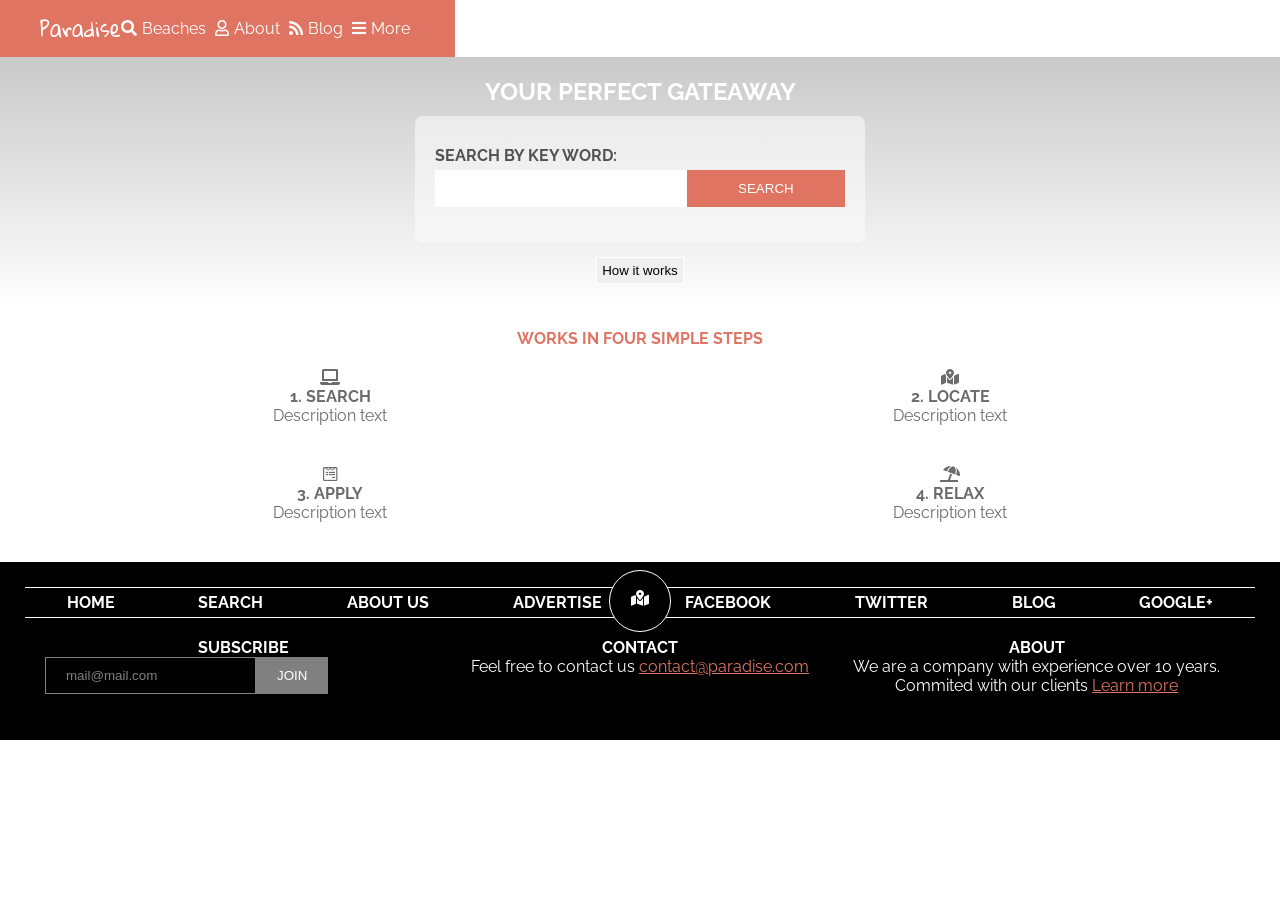
==== index.html @ c86cc0b5 "index file - footer added nav footer added and styled" ====
<!DOCTYPE html>
<html lang="en">
<head>
  <meta charset="UTF-8">
  <meta name="viewport" content="width=device-width, initial-scale=1.0">
  <meta http-equiv="X-UA-Compatible" content="ie=edge">
  <link reL="stylesheet" type="text/css" href="CSS/styles.css">
  <title>Document</title>
  <link rel="stylesheet" href="https://use.fontawesome.com/releases/v5.12.1/css/all.css"
    integrity="sha384-v8BU367qNbs/aIZIxuivaU55N5GPF89WBerHoGA4QTcbUjYiLQtKdrfXnqAcXyTv" crossorigin="anonymous">
  <link href="https://fonts.googleapis.com/css?family=Gloria+Hallelujah|Raleway:300,400,500,600,700&display=swap"
    rel="stylesheet">
</head>
<body>
  <header>
    <nav>
      <div class="logo">Paradise</div>
      <div>
        <ul>
          <i class="fas fa-search"></i><li>Beaches</li>
          <i class="far fa-user"></i><li>About</li>
          <i class="fas fa-rss"></i><li>Blog</li>
          <i class="fas fa-bars"></i><li>More</li>
        </ul>
      </div>
    </nav>
  </header>
  <main>
    <section class="top-main">
      <div>
        <h2>YOUR PERFECT GATEAWAY</h2>
      </div>
      <div class="search-box">
        <h4>SEARCH BY KEY WORD:</h4>
        <div>
          <input type="text">
          <button>SEARCH</button>
        </div>
      </div>
      <button class="gen-button">How it works</button>
    </section>

    <section class="middle-main">
      <div>
        <h4>WORKS IN FOUR SIMPLE STEPS</h4>
      </div>
      <div  class="steps-template">
        <div>
          <i class="fas fa-laptop"></i>
          <h4>1. SEARCH</h4>
          <p>
            Description text
          </p>
        </div>
        <div>
          <i class="fas fa-map-marked-alt"></i>
          <h4>2. LOCATE</h4>
          <p>
            Description text
          </p>
        </div>
        <div>
          <i class="fab fa-wpforms"></i>
          <h4>3. APPLY</h4>
          <p>
            Description text
          </p>
        </div>
        <div>
          <i class="fas fa-umbrella-beach"></i>
          <h4>4. RELAX</h4>
          <p>
            Description text
          </p>
        </div>
      </div>
    </section>
  </main>
  <footer>
    <section class="detail-footer">
      <nav>
        <ul>
          <li>HOME</li>
          <li>SEARCH</li>
          <li>ABOUT US</li>
          <li>ADVERTISE</li>
          <li class="cirlce-icon"><i class="fas fa-map-marked-alt"></i></li>
          <li>FACEBOOK</li>
          <li>TWITTER</li>
          <li>BLOG</li>
          <li>GOOGLE+</li>
        </ul>
      </nav>
      <div class="contact">
        <section>
          <h4>SUBSCRIBE</h4>
          <div>
            <input type="email" value="mail@mail.com">
            <button>JOIN</button>
          </div>
        </section>
        <section>
          <h4>CONTACT</h4>
          <p>Feel free to contact us
            <a href="#">contact@paradise.com</a>
          </p>
        </section>
        <section>
          <h4>ABOUT</h4>
          <p>We are a company with experience over 10 years. Commited with our clients <a href="#">Learn more</a></p>
        </section>
      </div>
    </section>
    <section class="social-footer">

    </section>    
  </footer>
</body>
</html>
---- CSS/styles.css ----
* {
  margin: 0;
  padding: 0;
}

body {
  font-family: 'Raleway', sans-serif;
  color: white;
}

/* Header */

header {
  padding: 8px 40px;
  background-color: #df7463;
  color: white;
  width: fit-content;
}

nav {
  display: flex;
  justify-content: space-between;
  align-items: center;
}

.logo {
  font-family: 'Gloria Hallelujah', cursive;
  color: white;
  font-size: 20px;
}

nav li {
  display: inline;
  padding: 0 5px;
}

nav ul {
  list-style: none;
}

/* Main */

.top-main {
  height: auto;
  width: auto;
  padding: 20px;
  display: flex;
  flex-direction: column;
  align-items: center;
  color: white;
  background-image: linear-gradient(rgba(0, 0, 0, 0.212), rgba(0, 0, 0, 0)), url("https://todoislas.com/wp-content/uploads/2018/08/playa-de-jimbaran.jpg");
  background-position: center;
  background-repeat: no-repeat;
  background-size: cover;
}

.top-main h2 {
  display: flex;
  align-self: flex-start;
}

.search-box {
  display: flex;
  flex-direction: column;
  width: 410px;
  padding: 30px 20px;
  background-color: rgba(255, 255, 255, 0.527);
  margin: 10px 0;
  border-radius: 8px;
}

.search-box div {
  display: flex;
}

.search-box button {
  border: 1px #df7463 solid;
  background-color: #df7463;
  color: white;
  padding: 10px 20px;
  margin: 5px 0;
  flex-grow: 2;
}

.search-box input {
  border: 1px white solid;
  background-color: white;
  color: gray;
  padding: 10px;
  margin: 5px 0;
  flex-grow: 2;
}

.search-box h4 {
  color: rgb(82, 82, 82);
}

.gen-button {
  border: 1px white solid;
  padding: 5px;
  margin: 5px 0;
}

.middle-main {
  display: grid;
  grid-template-rows: auto auto;
  text-align: center;
  padding: 20px;
  color: #df7463;
}

.steps-template > * {
  padding: 20px;
  color: rgb(107, 107, 107);
}

.steps-template {
  display: grid;
  grid-template-columns: auto auto;
}

/* Footer */

footer {
  display: flex;
  flex-direction: column;
}

footer nav {
  font-weight: bold;
}

.detail-footer {
  background-color: black;
  display: flex;
  flex-direction: column;
  padding: 25px;
}

footer nav ul {
  display: flex;
  justify-content: space-around;
  width: 100%;
  padding: 5px 0;
  border-top: 1px white solid;
  border-bottom: 1px white solid;
  position: relative;
}

.cirlce-icon {
  position: absolute;
  border-radius: 500px;
  border: 1px solid white;
  background-color: black;
  top: -18px;
  width: 50px;
  height: 60px;
  text-align: center;
}

.cirlce-icon i {
  top: 18px;
  position: relative;
}

.contact {
  display: flex;
  padding: 20px;
}

.contact section {
  text-align: center;
  align-items: center;
  flex-grow: 1;
  width: 33%;
}

.contact section:first-child div {
  display: flex;
}

.contact section:first-child input {
  border: 1px solid gray;
  color: gray;
  padding: 10px 20px;
  background-color: black;
}

.contact section:first-child button {
  border: 1px solid gray;
  background-color: gray;
  color: white;
  padding: 5px 20px;
}

.contact a,
.contact a:hover {
  color: #df7463;
}

.social-footer {
  background-color: gray;
  color: rgb(206, 206, 206);
}

@media only screen and (max-width: 768px) {
  header nav li {
    display: none;
  }

  nav i {
    padding: 5px 20px 5px 20px;
  }

  nav {
    display: flex;
    flex-direction: column;
  }

  .search-box div {
    display: flex;
    flex-direction: column;
  }

  .steps-template {
    display: grid;
    grid-template-columns: auto;
  }

  /* Footer */

  .contact {
    display: flex;
    flex-direction: column;
    align-items: center;
  }

  .contact section {
    text-align: center;
    align-items: center;
    flex-grow: 1;
  }

  .contact > * {
    width: 100%;
    display: flex;
    flex-direction: column;
    padding: 10px;
  }
}

@media only screen and (min-width: 769px) and (max-width: 1024px) {
  header nav li {
    display: none;
  }

  nav i {
    padding: 0 10px;
  }

  .contact > * {
    width: 100%;
    display: flex;
    flex-direction: column;
  }

  .contact section {
    text-align: center;
    align-items: center;
    padding: 10px;
    flex-grow: 1;
  }
}
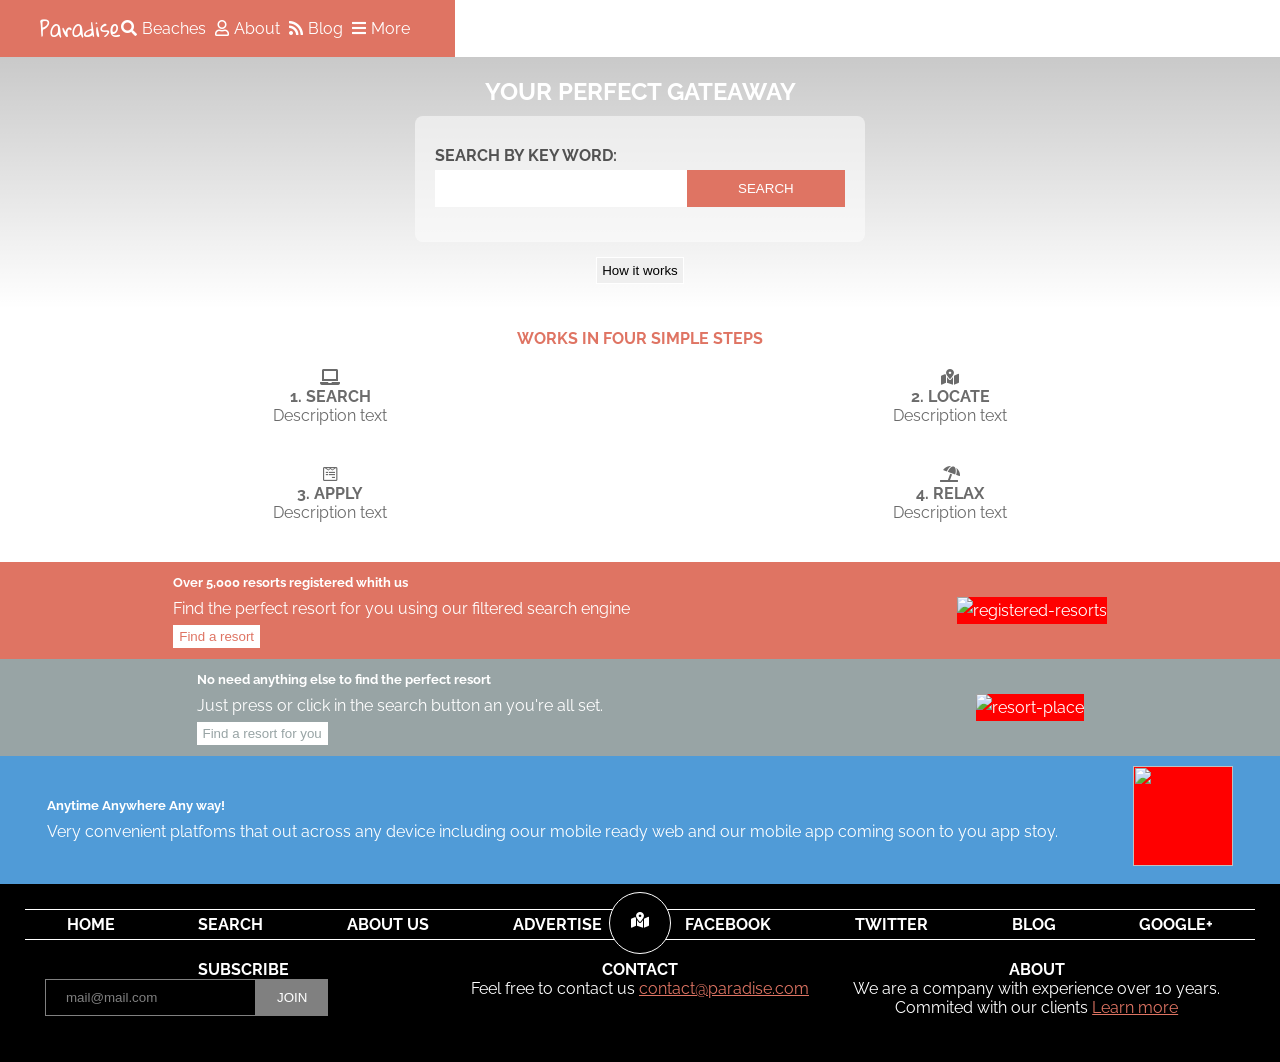
==== commit 5297a59f: "bottom main added and styled" ====
--- a/index.html
+++ b/index.html
@@ -75,6 +75,43 @@
         </div>
       </div>
     </section>
+
+    <section class="bottom-main">
+      <div class="first">
+        <div>
+          <h5>Over 5,000 resorts registered whith us</h5>
+          <p>Find the perfect resort for you using our filtered search engine</p>
+          <button>Find a resort</button>
+        </div>
+        <div>
+          <img src="https://farmaciaslemarpr.com/wp-content/themes/farmaciaslemar/img/ubicacion.png"
+            alt="registered-resorts">
+        </div>
+      </div>
+      <div class="second">
+        <div>
+          <h5>No need anything else to find the perfect resort</h5>
+          <p>Just press or click in the search button an you're all set.</p>
+          <button>Find a resort for you</button>
+        </div>
+        <div>
+          <img
+            src="https://image.flaticon.com/icons/png/512/2047/2047808.png"
+            alt="resort-place">
+        </div>
+      </div>
+      <div class="third">
+        <div>
+          <h5>Anytime Anywhere Any way!</h5>
+          <p>Very convenient platfoms that out across any device 
+            including oour mobile ready web and our mobile app 
+            coming soon to you app stoy.</p>
+        </div>
+        <div>
+          <img src="" alt="">
+        </div>
+      </div>
+    </section>
   </main>
   <footer>
     <section class="detail-footer">
--- a/CSS/styles.css
+++ b/CSS/styles.css
@@ -117,6 +117,57 @@
 .steps-template {
   display: grid;
   grid-template-columns: auto auto;
+}
+
+.bottom-main button {
+  border: 1px solid white;
+  background-color: white;
+  padding: 3px 5px;
+}
+
+.first {
+  display: flex;
+  justify-content: space-around;
+  align-items: center;
+  background-color: #df7463;
+  padding: 10px;
+  line-height: 1.7;
+}
+
+.first button {
+  color: #df7463;
+}
+
+.second {
+  display: flex;
+  justify-content: space-around;
+  align-items: center;
+  background-color: #98a4a5;
+  padding: 10px;
+  line-height: 1.7;
+}
+
+.second button {
+  color: #98a4a5;
+}
+
+.third {
+  display: flex;
+  justify-content: space-around;
+  align-items: center;
+  background-color: #509bd7;
+  padding: 10px;
+  line-height: 1.7;
+}
+
+.third button {
+  color: #509bd7;
+}
+
+.bottom-main img {
+  width: 100px;
+  height: 100px;
+  background-color: red;
 }
 
 /* Footer */
@@ -217,6 +268,10 @@
     flex-direction: column;
   }
 
+  .cirlce-icon {
+    display: none;
+  }
+
   .search-box div {
     display: flex;
     flex-direction: column;
@@ -270,4 +325,8 @@
     padding: 10px;
     flex-grow: 1;
   }
-}
+
+  .cirlce-icon {
+    display: none;
+  }
+}
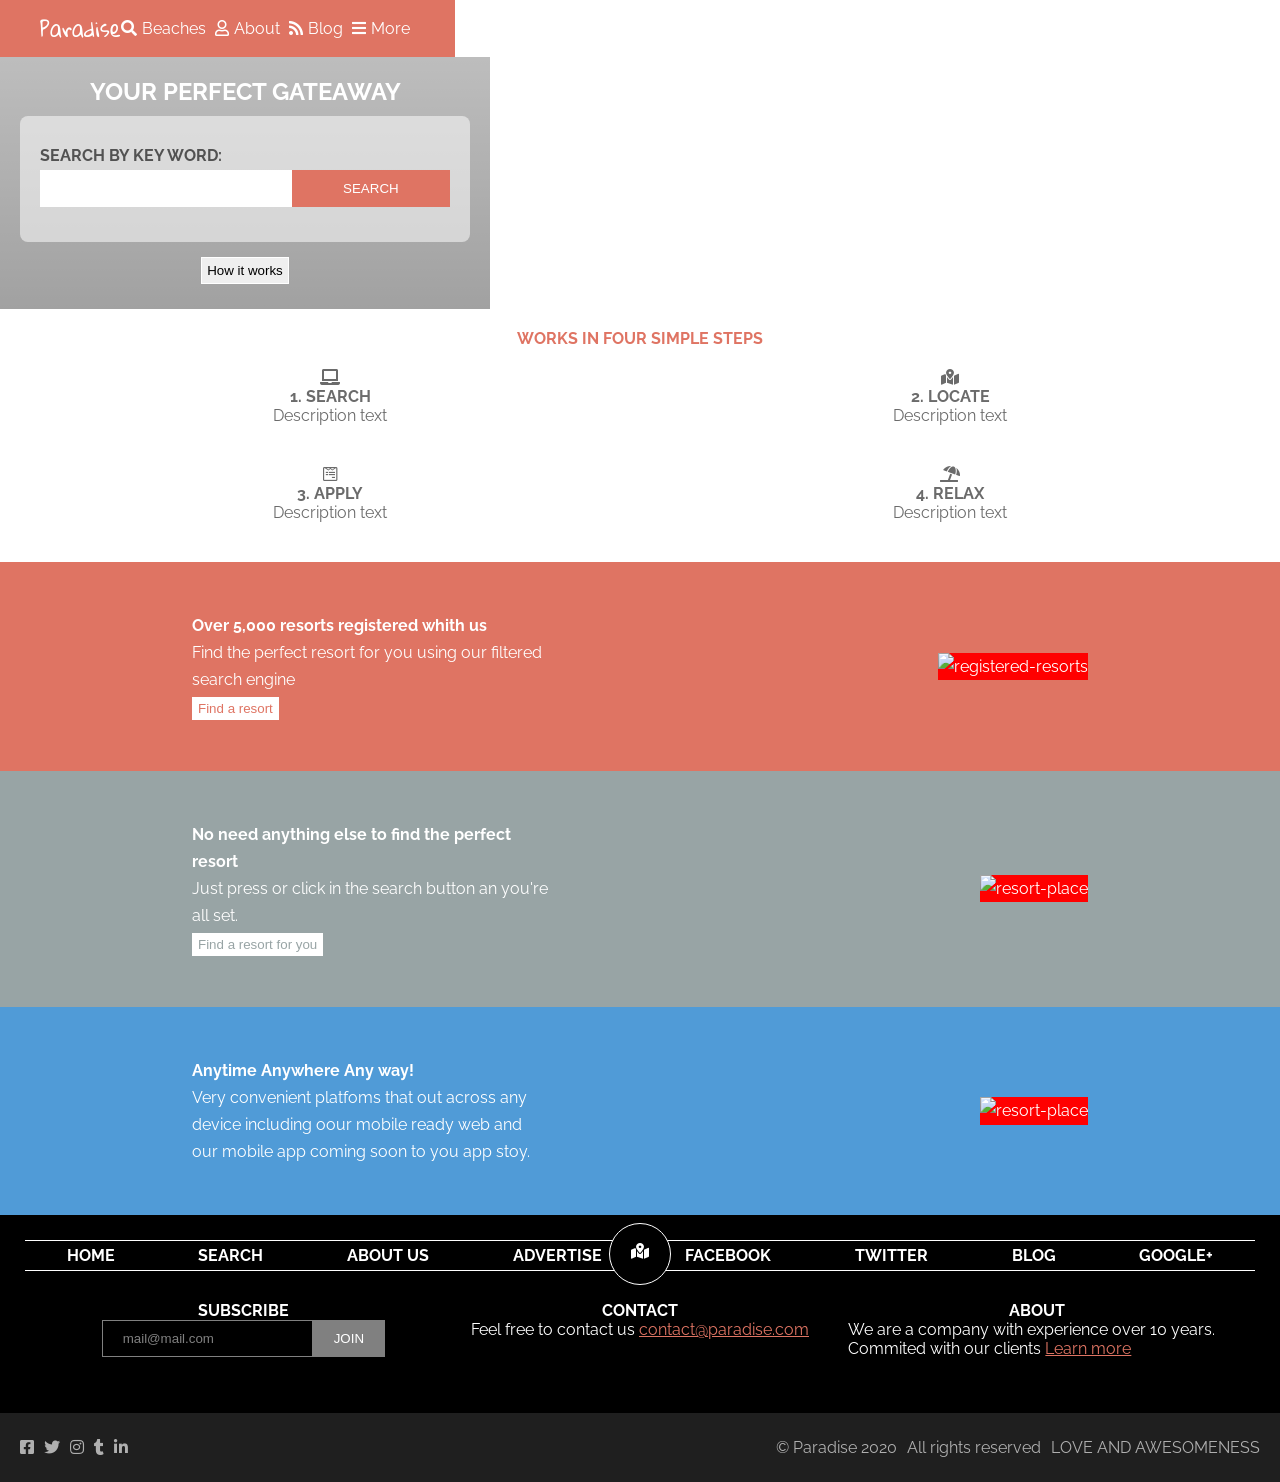
==== commit 308f3979: "footer added and styled" ====
--- a/index.html
+++ b/index.html
@@ -25,21 +25,21 @@
       </div>
     </nav>
   </header>
+
   <main>
     <section class="top-main">
       <div>
         <h2>YOUR PERFECT GATEAWAY</h2>
+        <div class="search-box">
+          <h4>SEARCH BY KEY WORD:</h4>
+          <div>
+            <input type="text">
+            <button>SEARCH</button>
+          </div>
+        </div>
+        <button class="gen-button">How it works</button>
       </div>
-      <div class="search-box">
-        <h4>SEARCH BY KEY WORD:</h4>
-        <div>
-          <input type="text">
-          <button>SEARCH</button>
-        </div>
-      </div>
-      <button class="gen-button">How it works</button>
     </section>
-
     <section class="middle-main">
       <div>
         <h4>WORKS IN FOUR SIMPLE STEPS</h4>
@@ -75,22 +75,21 @@
         </div>
       </div>
     </section>
-
     <section class="bottom-main">
-      <div class="first">
+      <div class="feature-container first">
         <div>
-          <h5>Over 5,000 resorts registered whith us</h5>
+          <h4>Over 5,000 resorts registered whith us</h4>
           <p>Find the perfect resort for you using our filtered search engine</p>
           <button>Find a resort</button>
         </div>
         <div>
-          <img src="https://farmaciaslemarpr.com/wp-content/themes/farmaciaslemar/img/ubicacion.png"
+          <img src="https://image.flaticon.com/icons/png/512/2047/2047808.png"
             alt="registered-resorts">
         </div>
       </div>
-      <div class="second">
+      <div class="feature-container second">
         <div>
-          <h5>No need anything else to find the perfect resort</h5>
+          <h4>No need anything else to find the perfect resort</h4>
           <p>Just press or click in the search button an you're all set.</p>
           <button>Find a resort for you</button>
         </div>
@@ -100,19 +99,20 @@
             alt="resort-place">
         </div>
       </div>
-      <div class="third">
+      <div class="feature-container third">
         <div>
-          <h5>Anytime Anywhere Any way!</h5>
+          <h4>Anytime Anywhere Any way!</h4>
           <p>Very convenient platfoms that out across any device 
             including oour mobile ready web and our mobile app 
             coming soon to you app stoy.</p>
         </div>
         <div>
-          <img src="" alt="">
+          <img src="https://image.flaticon.com/icons/png/512/2047/2047808.png" alt="resort-place">
         </div>
       </div>
     </section>
   </main>
+
   <footer>
     <section class="detail-footer">
       <nav>
@@ -121,7 +121,7 @@
           <li>SEARCH</li>
           <li>ABOUT US</li>
           <li>ADVERTISE</li>
-          <li class="cirlce-icon"><i class="fas fa-map-marked-alt"></i></li>
+          <li class="circle-icon"><i class="fas fa-map-marked-alt"></i></li>
           <li>FACEBOOK</li>
           <li>TWITTER</li>
           <li>BLOG</li>
@@ -149,7 +149,22 @@
       </div>
     </section>
     <section class="social-footer">
-
+      <div>
+        <ul>
+          <li><i class="fab fa-facebook-square"></i>
+          <li><i class="fab fa-twitter"></i></li>
+          <li><i class="fab fa-instagram"></i></li>
+          <li><i class="fab fa-tumblr"></i></li>
+          <li><i class="fab fa-linkedin-in"></i></li></li>
+        </ul>
+      </div>
+      <div>
+        <ul>
+          <li>© Paradise 2020</li>
+          <li>All rights reserved</li>
+          <li>LOVE AND AWESOMENESS</li>
+        </ul>
+      </div>
     </section>    
   </footer>
 </body>
--- a/CSS/styles.css
+++ b/CSS/styles.css
@@ -43,20 +43,29 @@
 .top-main {
   height: auto;
   width: auto;
-  padding: 20px;
-  display: flex;
-  flex-direction: column;
-  align-items: center;
-  color: white;
-  background-image: linear-gradient(rgba(0, 0, 0, 0.212), rgba(0, 0, 0, 0)), url("https://todoislas.com/wp-content/uploads/2018/08/playa-de-jimbaran.jpg");
+  background-image: url("https://todoislas.com/wp-content/uploads/2018/08/playa-de-jimbaran.jpg");
   background-position: center;
   background-repeat: no-repeat;
   background-size: cover;
 }
 
-.top-main h2 {
-  display: flex;
-  align-self: flex-start;
+.top-main div:first-child h2 {
+  display: flex;
+}
+
+.search-box div {
+  display: flex;
+}
+
+.top-main div:first-child {
+  width: fit-content;
+  height: 100%;
+  padding: 20px;
+  display: flex;
+  flex-direction: column;
+  align-items: center;
+  color: white;
+  background-image: linear-gradient(rgba(0, 0, 0, 0.26), rgba(0, 0, 0, 0.37));
 }
 
 .search-box {
@@ -67,10 +76,6 @@
   background-color: rgba(255, 255, 255, 0.527);
   margin: 10px 0;
   border-radius: 8px;
-}
-
-.search-box div {
-  display: flex;
 }
 
 .search-box button {
@@ -125,13 +130,21 @@
   padding: 3px 5px;
 }
 
+.feature-container {
+  display: flex;
+  justify-content: space-between;
+  align-items: center;
+  padding: 0 15%;
+  line-height: 1.7;
+}
+
+.feature-container div:first-child {
+  width: 40%;
+  margin: 50px 0;
+}
+
 .first {
-  display: flex;
-  justify-content: space-around;
-  align-items: center;
   background-color: #df7463;
-  padding: 10px;
-  line-height: 1.7;
 }
 
 .first button {
@@ -139,12 +152,7 @@
 }
 
 .second {
-  display: flex;
-  justify-content: space-around;
-  align-items: center;
   background-color: #98a4a5;
-  padding: 10px;
-  line-height: 1.7;
 }
 
 .second button {
@@ -152,12 +160,7 @@
 }
 
 .third {
-  display: flex;
-  justify-content: space-around;
-  align-items: center;
   background-color: #509bd7;
-  padding: 10px;
-  line-height: 1.7;
 }
 
 .third button {
@@ -165,7 +168,6 @@
 }
 
 .bottom-main img {
-  width: 100px;
   height: 100px;
   background-color: red;
 }
@@ -198,7 +200,7 @@
   position: relative;
 }
 
-.cirlce-icon {
+.circle-icon {
   position: absolute;
   border-radius: 500px;
   border: 1px solid white;
@@ -209,7 +211,7 @@
   text-align: center;
 }
 
-.cirlce-icon i {
+.circle-icon i {
   top: 18px;
   position: relative;
 }
@@ -220,10 +222,12 @@
 }
 
 .contact section {
-  text-align: center;
   align-items: center;
   flex-grow: 1;
+  padding: 10px;
   width: 33%;
+  display: flex;
+  flex-direction: column;
 }
 
 .contact section:first-child div {
@@ -250,8 +254,20 @@
 }
 
 .social-footer {
-  background-color: gray;
-  color: rgb(206, 206, 206);
+  background-color: #1f1f1f;
+  color: rgba(206, 206, 206, 0.829);
+  display: flex;
+  padding: 15px;
+  justify-content: space-between;
+}
+
+.social-footer ul {
+  display: flex;
+  list-style: none;
+}
+
+.social-footer li {
+  padding: 10px 5px;
 }
 
 @media only screen and (max-width: 768px) {
@@ -268,7 +284,7 @@
     flex-direction: column;
   }
 
-  .cirlce-icon {
+  .circle-icon {
     display: none;
   }
 
@@ -280,6 +296,11 @@
   .steps-template {
     display: grid;
     grid-template-columns: auto;
+  }
+
+  .feature-container div:first-child {
+    width: 60%;
+    margin: 30px 0;
   }
 
   /* Footer */
@@ -294,6 +315,7 @@
     text-align: center;
     align-items: center;
     flex-grow: 1;
+    width: 100%;
   }
 
   .contact > * {
@@ -301,6 +323,11 @@
     display: flex;
     flex-direction: column;
     padding: 10px;
+  }
+
+  .social-footer {
+    display: flex;
+    flex-direction: column;
   }
 }
 
@@ -326,7 +353,20 @@
     flex-grow: 1;
   }
 
-  .cirlce-icon {
+  .circle-icon {
     display: none;
   }
-}
+
+  .feature-container div:first-child {
+    width: 60%;
+    margin: 30px 0;
+  }
+
+  .contact section:first-child input {
+    width: 60%;
+  }
+
+  .contact section:first-child button {
+    width: 40%;
+  }
+}
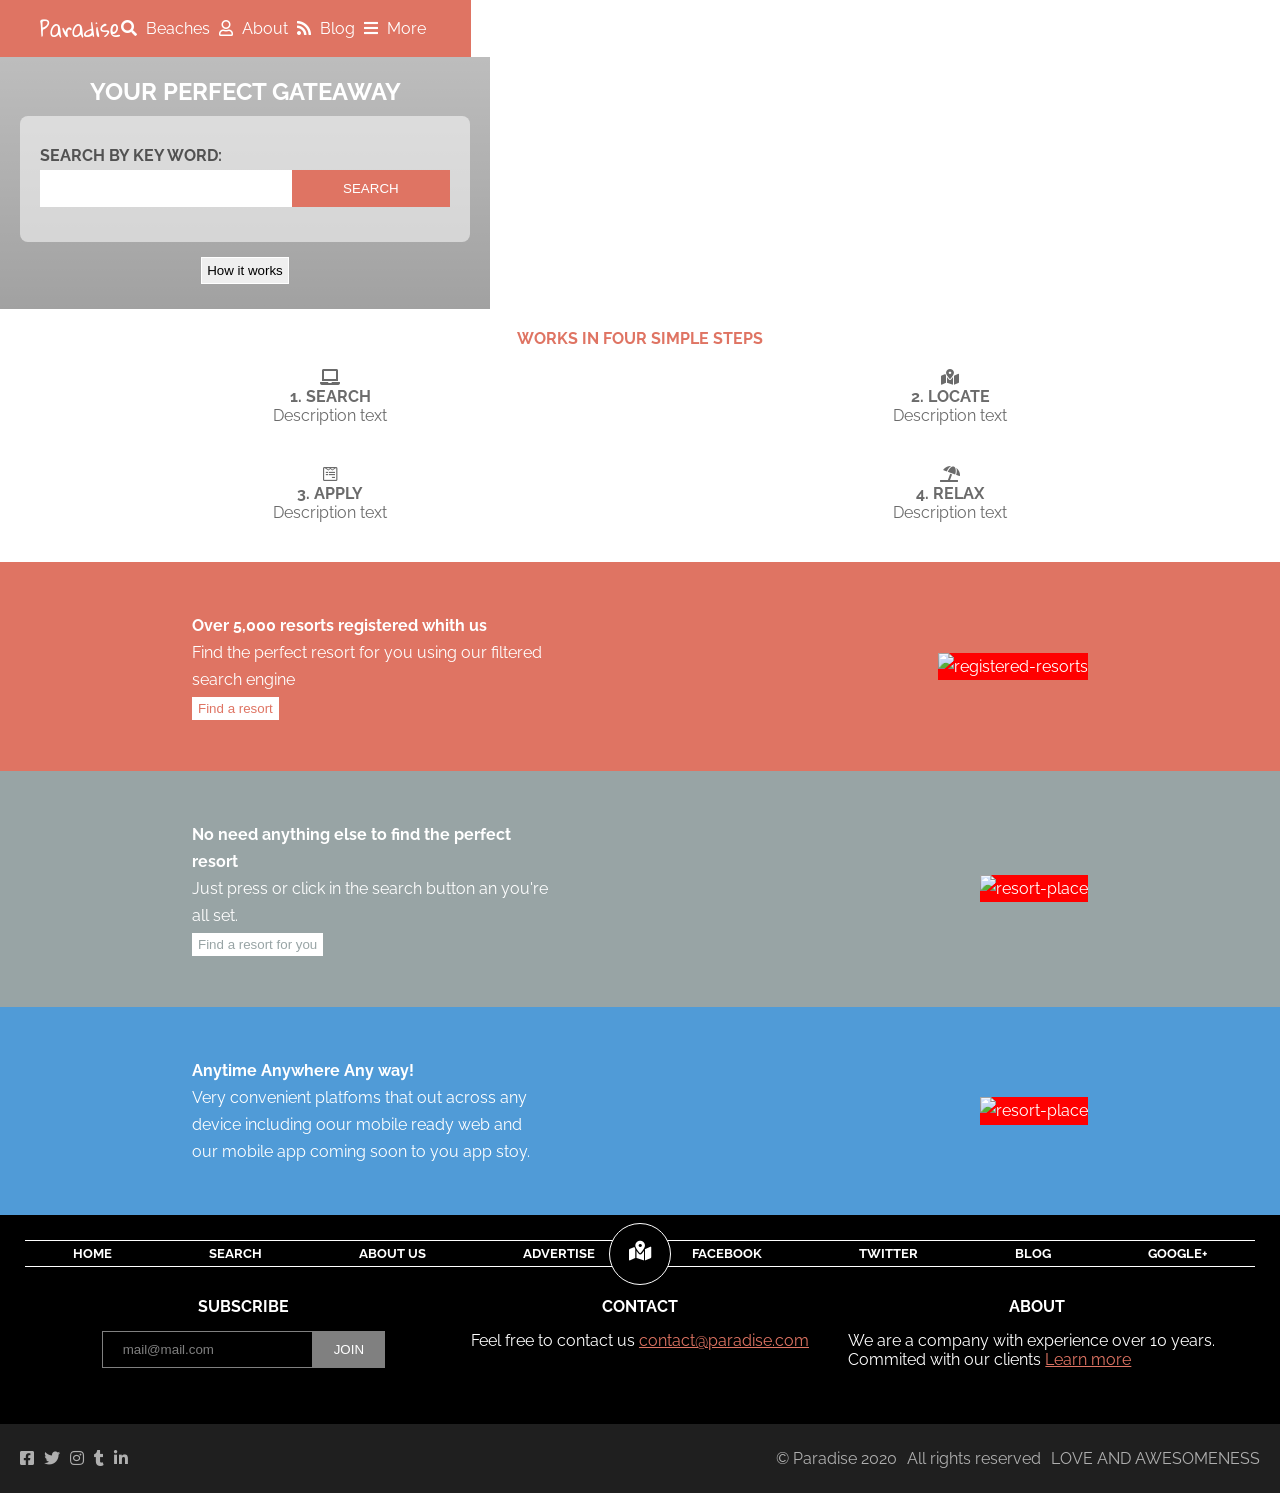
==== commit b8e25e52: "detail page - top section and description section added" ====
--- a/index.html
+++ b/index.html
@@ -5,7 +5,7 @@
   <meta name="viewport" content="width=device-width, initial-scale=1.0">
   <meta http-equiv="X-UA-Compatible" content="ie=edge">
   <link reL="stylesheet" type="text/css" href="CSS/styles.css">
-  <title>Document</title>
+  <title>Home</title>
   <link rel="stylesheet" href="https://use.fontawesome.com/releases/v5.12.1/css/all.css"
     integrity="sha384-v8BU367qNbs/aIZIxuivaU55N5GPF89WBerHoGA4QTcbUjYiLQtKdrfXnqAcXyTv" crossorigin="anonymous">
   <link href="https://fonts.googleapis.com/css?family=Gloria+Hallelujah|Raleway:300,400,500,600,700&display=swap"
@@ -17,10 +17,14 @@
       <div class="logo">Paradise</div>
       <div>
         <ul>
-          <i class="fas fa-search"></i><li>Beaches</li>
-          <i class="far fa-user"></i><li>About</li>
-          <i class="fas fa-rss"></i><li>Blog</li>
-          <i class="fas fa-bars"></i><li>More</li>
+          <i class="fas fa-search"></i>
+          <li><a href="search.html">Beaches</a></li>
+          <i class="far fa-user"></i>
+          <li><a href="#">About</a></li>
+          <i class="fas fa-rss"></i>
+          <li><a href="#">Blog</a></li>
+          <i class="fas fa-bars"></i>
+          <li><a href="#">More</a></li>
         </ul>
       </div>
     </nav>
@@ -117,15 +121,15 @@
     <section class="detail-footer">
       <nav>
         <ul>
-          <li>HOME</li>
-          <li>SEARCH</li>
-          <li>ABOUT US</li>
-          <li>ADVERTISE</li>
+          <li><a href="index.html">HOME</a></li>
+          <li><a href="search.html">SEARCH</a></li>
+          <li><a href="#">ABOUT US</a</li>
+            <li><a href="#">ADVERTISE</a></li>
           <li class="circle-icon"><i class="fas fa-map-marked-alt"></i></li>
-          <li>FACEBOOK</li>
-          <li>TWITTER</li>
-          <li>BLOG</li>
-          <li>GOOGLE+</li>
+          <li><a href="#">FACEBOOK</a></li>
+          <li><a href="#">TWITTER</a></li>
+          <li><a href="#">BLOG</a></li>
+          <li><a href="#">GOOGLE+</a></li>
         </ul>
       </nav>
       <div class="contact">
--- a/CSS/styles.css
+++ b/CSS/styles.css
@@ -36,6 +36,12 @@
 
 nav ul {
   list-style: none;
+}
+
+header nav a,
+footer nav a {
+  color: white;
+  text-decoration: none;
 }
 
 /* Main */
@@ -188,6 +194,17 @@
   display: flex;
   flex-direction: column;
   padding: 25px;
+}
+
+.detail-footer li:nth-child(1),
+.detail-footer li:nth-child(2),
+.detail-footer li:nth-child(3),
+.detail-footer li:nth-child(4),
+.detail-footer li:nth-child(6),
+.detail-footer li:nth-child(7),
+.detail-footer li:nth-child(8),
+.detail-footer li:nth-child(9) {
+  font-size: 13px;
 }
 
 footer nav ul {
@@ -209,16 +226,21 @@
   width: 50px;
   height: 60px;
   text-align: center;
+  font-size: 20px;
 }
 
 .circle-icon i {
-  top: 18px;
+  top: 15px;
   position: relative;
 }
 
 .contact {
   display: flex;
   padding: 20px;
+}
+
+.contact h4 {
+  padding-bottom: 15px;
 }
 
 .contact section {
@@ -270,6 +292,134 @@
   padding: 10px 5px;
 }
 
+/* Search */
+
+.search-section {
+  color: #1f1f1f;
+  display: flex;
+  flex-direction: column;
+  padding: 30px 20px;
+  background-color: #d2dddfd0;
+}
+
+.search-section h3 {
+  color: #98a4a5;
+  text-align: center;
+  margin-bottom: 15px;
+}
+
+.search-inputs {
+  display: flex;
+  font-size: 12px;
+  justify-content: center;
+}
+
+.search-inputs input {
+  width: 85%;
+}
+
+.search-inputs div {
+  width: 12%;
+  padding: 5px 10px;
+}
+
+.search-inputs h4 {
+  padding-bottom: 5px;
+}
+
+.results {
+  color: rgb(82, 82, 82);
+  display: flex;
+  flex-direction: column;
+  align-items: center;
+  padding: 15px 10px;
+}
+
+.results-found {
+  padding: 10px;
+  display: flex;
+  flex-flow: wrap;
+  flex-direction: row;
+  justify-content: center;
+}
+
+.results-found div {
+  background-color: #df74633a;
+  padding: 10px;
+  width: 30%;
+  margin: 10px;
+}
+
+/* detail */
+
+.resort-detail {
+  padding: 15px;
+  margin: 15px;
+  color: #1f1f1f;
+  text-align: center;
+  box-shadow: 0px 0px 10px #929292;
+}
+
+.resort-specific {
+  padding: 10px;
+  display: flex;
+  flex-flow: wrap;
+  flex-direction: row;
+  justify-content: center;
+}
+
+.resort-specific div {
+  border: 1px solid #929292;
+  padding: 10px;
+  width: 40%;
+  margin: 10px;
+}
+
+.contact-specific {
+  display: flex;
+  align-items: end;
+  flex-direction: column;
+}
+
+.contact-specific ul {
+  display: flex;
+  list-style: none;
+}
+
+.contact-specific li {
+  padding: 5px 10px;
+  display: flex;
+}
+
+.contact-specific p {
+  color: #509bd7;
+}
+
+.more-details {
+  padding: 15px;
+  margin: 15px;
+  color: #1f1f1f;
+}
+
+.more-details > * {
+  padding: 10px;
+}
+
+.more-details i {
+  padding-right: 10px;
+}
+
+.more-details div:hover {
+  cursor: pointer;
+}
+
+.map {
+  color: #df7463;
+  padding: 15px;
+  margin: 15px;
+  text-align: center;
+}
+
 @media only screen and (max-width: 768px) {
   header nav li {
     display: none;
@@ -329,6 +479,15 @@
     display: flex;
     flex-direction: column;
   }
+
+  /* seacrh */
+
+  .results-found div {
+    background-color: #df7463;
+    padding: 10px;
+    width: 90%;
+    margin: 10px;
+  }
 }
 
 @media only screen and (min-width: 769px) and (max-width: 1024px) {
@@ -344,6 +503,11 @@
     width: 100%;
     display: flex;
     flex-direction: column;
+  }
+
+  .steps-template {
+    display: grid;
+    grid-template-columns: auto;
   }
 
   .contact section {
@@ -369,4 +533,13 @@
   .contact section:first-child button {
     width: 40%;
   }
-}
+
+  /* search */
+
+  .results-found div {
+    background-color: #df7463;
+    padding: 10px;
+    width: 40%;
+    margin: 10px;
+  }
+}
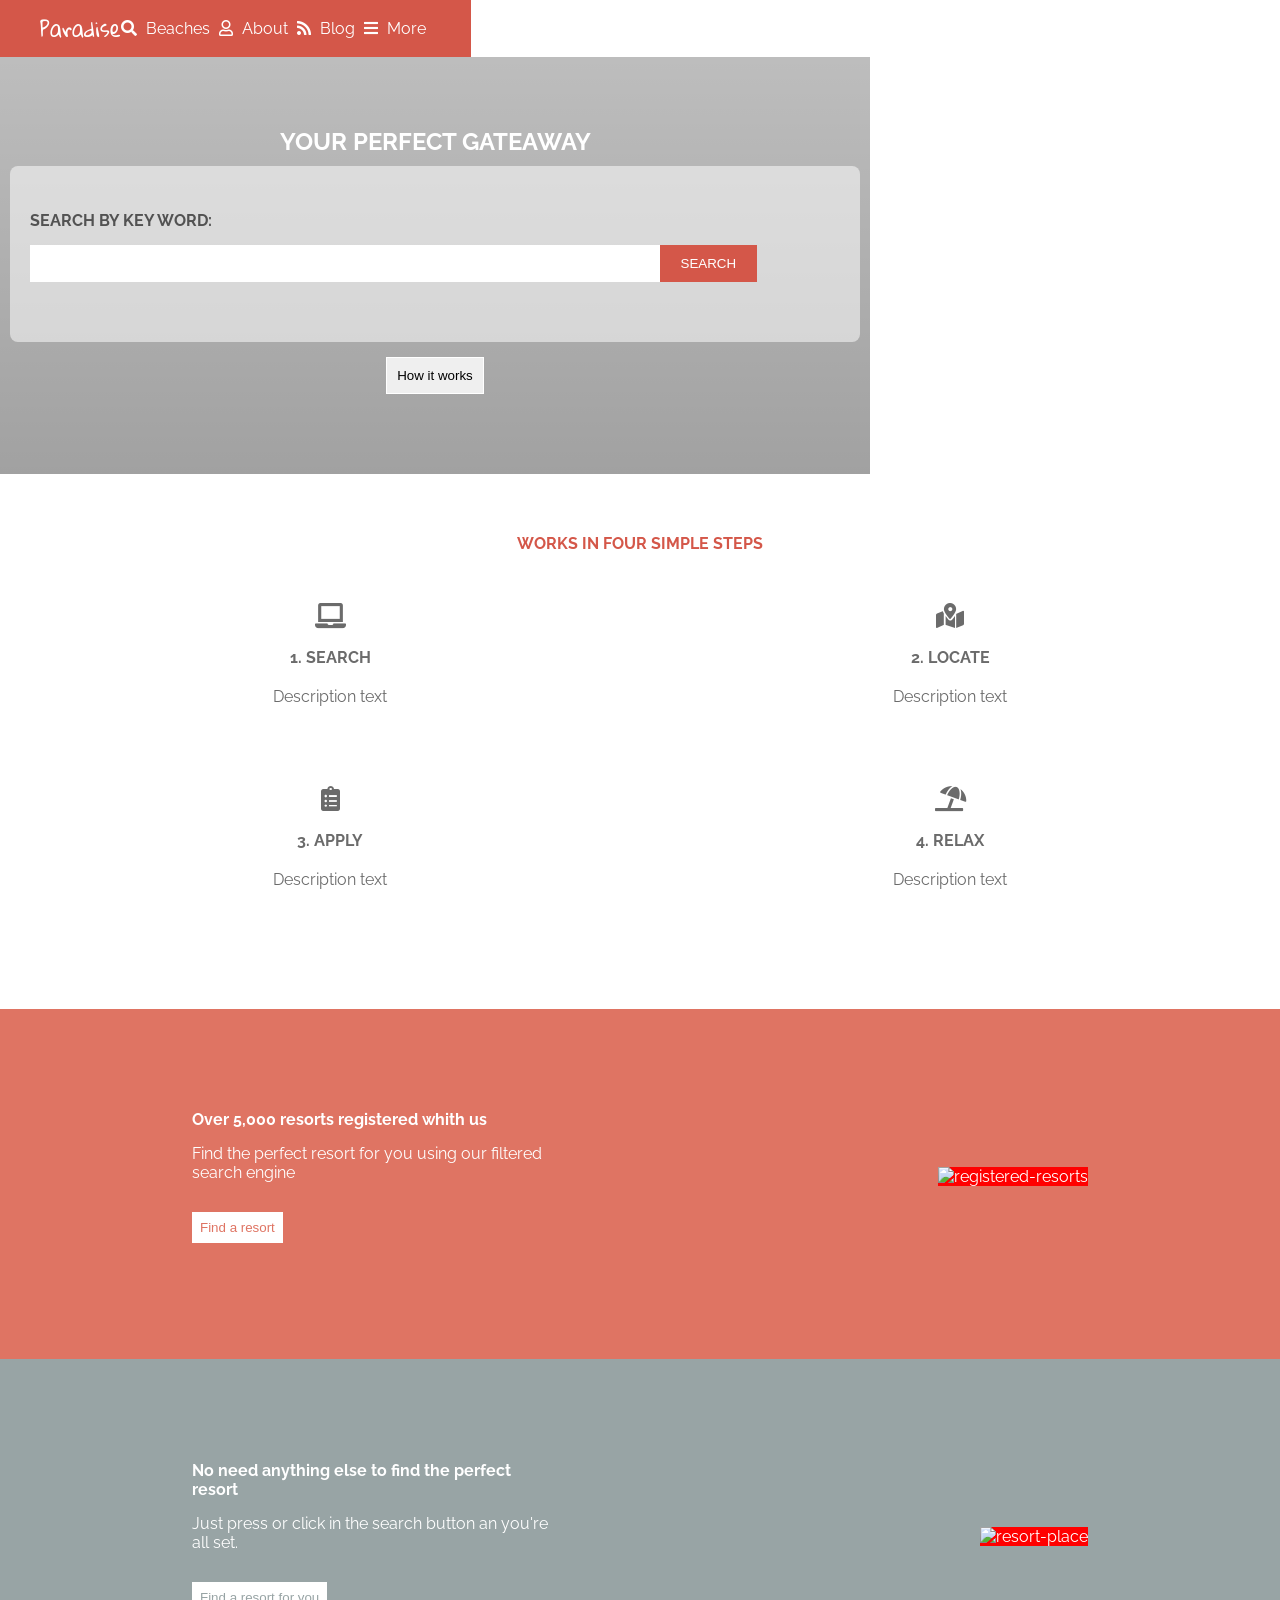
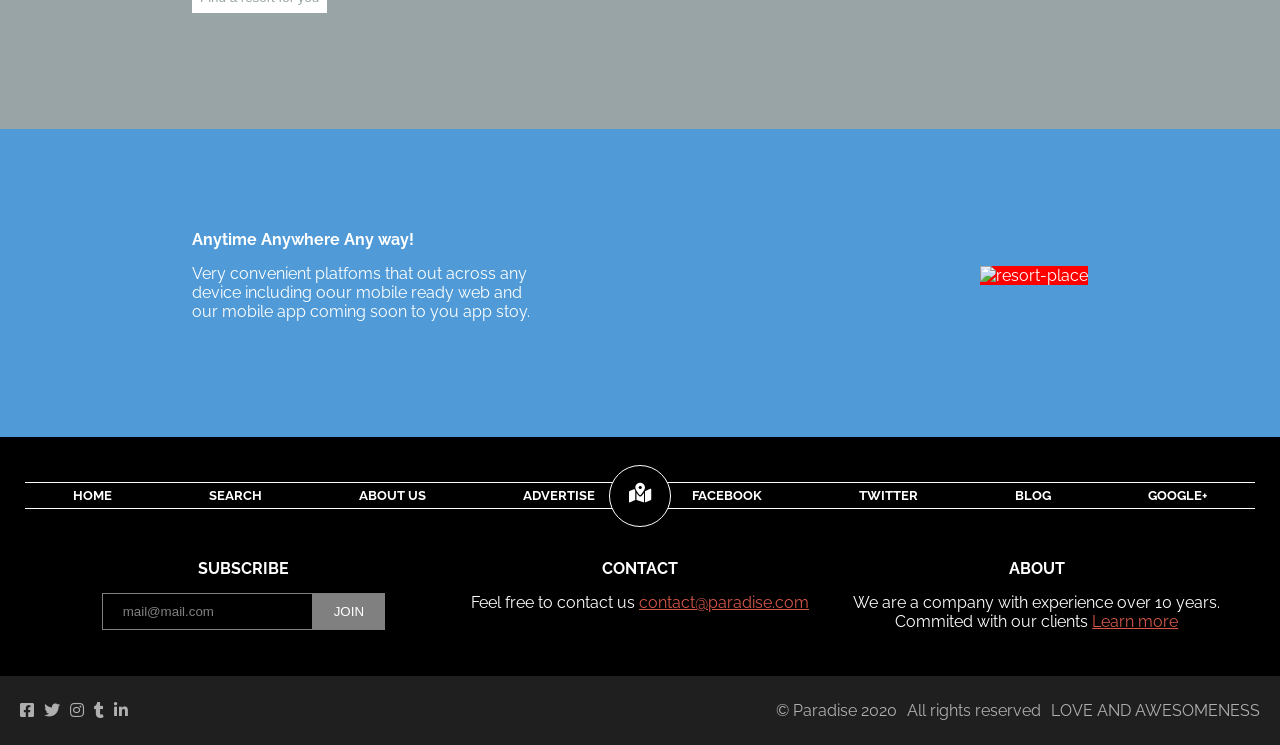
==== commit 72da49f9: "index page paddings margins and colors fixed" ====
--- a/index.html
+++ b/index.html
@@ -64,7 +64,7 @@
           </p>
         </div>
         <div>
-          <i class="fab fa-wpforms"></i>
+          <i class="fas fa-clipboard-list"></i>
           <h4>3. APPLY</h4>
           <p>
             Description text
--- a/CSS/styles.css
+++ b/CSS/styles.css
@@ -12,7 +12,7 @@
 
 header {
   padding: 8px 40px;
-  background-color: #df7463;
+  background-color: #d45749;
   color: white;
   width: fit-content;
 }
@@ -59,6 +59,10 @@
   display: flex;
 }
 
+.top-main div > * {
+  margin-bottom: 10px;
+}
+
 .search-box div {
   display: flex;
 }
@@ -66,7 +70,7 @@
 .top-main div:first-child {
   width: fit-content;
   height: 100%;
-  padding: 20px;
+  padding: 70px 10px;
   display: flex;
   flex-direction: column;
   align-items: center;
@@ -77,20 +81,18 @@
 .search-box {
   display: flex;
   flex-direction: column;
-  width: 410px;
-  padding: 30px 20px;
+  width: 810px;
+  padding: 45px 20px;
   background-color: rgba(255, 255, 255, 0.527);
-  margin: 10px 0;
   border-radius: 8px;
 }
 
 .search-box button {
-  border: 1px #df7463 solid;
-  background-color: #df7463;
+  border: 1px #d45749 solid;
+  background-color: #d45749;
   color: white;
   padding: 10px 20px;
   margin: 5px 0;
-  flex-grow: 2;
 }
 
 .search-box input {
@@ -99,7 +101,7 @@
   color: gray;
   padding: 10px;
   margin: 5px 0;
-  flex-grow: 2;
+  width: 75%;
 }
 
 .search-box h4 {
@@ -108,7 +110,7 @@
 
 .gen-button {
   border: 1px white solid;
-  padding: 5px;
+  padding: 10px;
   margin: 5px 0;
 }
 
@@ -116,32 +118,48 @@
   display: grid;
   grid-template-rows: auto auto;
   text-align: center;
-  padding: 20px;
-  color: #df7463;
-}
-
-.steps-template > * {
-  padding: 20px;
+  padding: 60px 20px;
+  color: #d45749;
+}
+
+.middle-main h4 {
+  padding-bottom: 30px;
+}
+
+.middle-main p {
+  text-align: center;
+}
+
+.steps-template div > *{
+  padding-bottom: 20px;
   color: rgb(107, 107, 107);
+}
+
+.steps-template div {
+  padding: 20px 20px 40px;
 }
 
 .steps-template {
   display: grid;
-  grid-template-columns: auto auto;
+  grid-template-columns: 1fr 1fr;
+}
+
+.steps-template i {
+  font-size: 25px;
 }
 
 .bottom-main button {
   border: 1px solid white;
   background-color: white;
-  padding: 3px 5px;
+  padding: 7px;
+  margin-top: 15px;
 }
 
 .feature-container {
   display: flex;
   justify-content: space-between;
   align-items: center;
-  padding: 0 15%;
-  line-height: 1.7;
+  padding: 4% 15%;
 }
 
 .feature-container div:first-child {
@@ -149,6 +167,10 @@
   margin: 50px 0;
 }
 
+.feature-container div > * {
+  margin-bottom: 15px;
+}
+
 .first {
   background-color: #df7463;
 }
@@ -193,7 +215,7 @@
   background-color: black;
   display: flex;
   flex-direction: column;
-  padding: 25px;
+  padding: 45px 25px 25px;
 }
 
 .detail-footer li:nth-child(1),
@@ -236,7 +258,8 @@
 
 .contact {
   display: flex;
-  padding: 20px;
+  padding: 40px 20px 10px;
+  text-align: center;
 }
 
 .contact h4 {
@@ -272,7 +295,7 @@
 
 .contact a,
 .contact a:hover {
-  color: #df7463;
+  color: #d45749;
 }
 
 .social-footer {
@@ -298,12 +321,12 @@
   color: #1f1f1f;
   display: flex;
   flex-direction: column;
-  padding: 30px 20px;
+  padding: 70px 20px;
   background-color: #d2dddfd0;
 }
 
-.search-section h3 {
-  color: #98a4a5;
+.search-section h2 {
+  color: #989390;
   text-align: center;
   margin-bottom: 15px;
 }
@@ -312,10 +335,12 @@
   display: flex;
   font-size: 12px;
   justify-content: center;
+  align-items: flex-end;
 }
 
 .search-inputs input {
   width: 85%;
+  padding: 3px 1px;
 }
 
 .search-inputs div {
@@ -323,7 +348,26 @@
   padding: 5px 10px;
 }
 
-.search-inputs h4 {
+.search-inputs button:first-of-type {
+  background-color: #457db4;
+  border: 1px solid #396ea2;
+  margin-right: 5px;
+  margin-bottom: 6px;
+  padding: 6px 9px;
+  color: white;
+  border-radius: 5px;
+}
+
+.search-inputs button:last-of-type {
+  background-color: #d45749;
+  border: 1px solid #d45749;
+  margin-bottom: 6px;
+  padding: 6px 9px;
+  color: white;
+  border-radius: 5px;
+}
+
+.search-inputs h3 {
   padding-bottom: 5px;
 }
 
@@ -332,7 +376,7 @@
   display: flex;
   flex-direction: column;
   align-items: center;
-  padding: 15px 10px;
+  padding: 35px 10px;
 }
 
 .results-found {
@@ -353,7 +397,7 @@
 /* detail */
 
 .resort-detail {
-  padding: 15px;
+  padding: 25px 15px 15px;
   margin: 15px;
   color: #1f1f1f;
   text-align: center;
@@ -445,9 +489,9 @@
 
   .steps-template {
     display: grid;
-    grid-template-columns: auto;
-  }
-
+    grid-template-columns: 1fr;
+  }
+  
   .feature-container div:first-child {
     width: 60%;
     margin: 30px 0;
@@ -507,7 +551,7 @@
 
   .steps-template {
     display: grid;
-    grid-template-columns: auto;
+    grid-template-columns: 1fr;
   }
 
   .contact section {
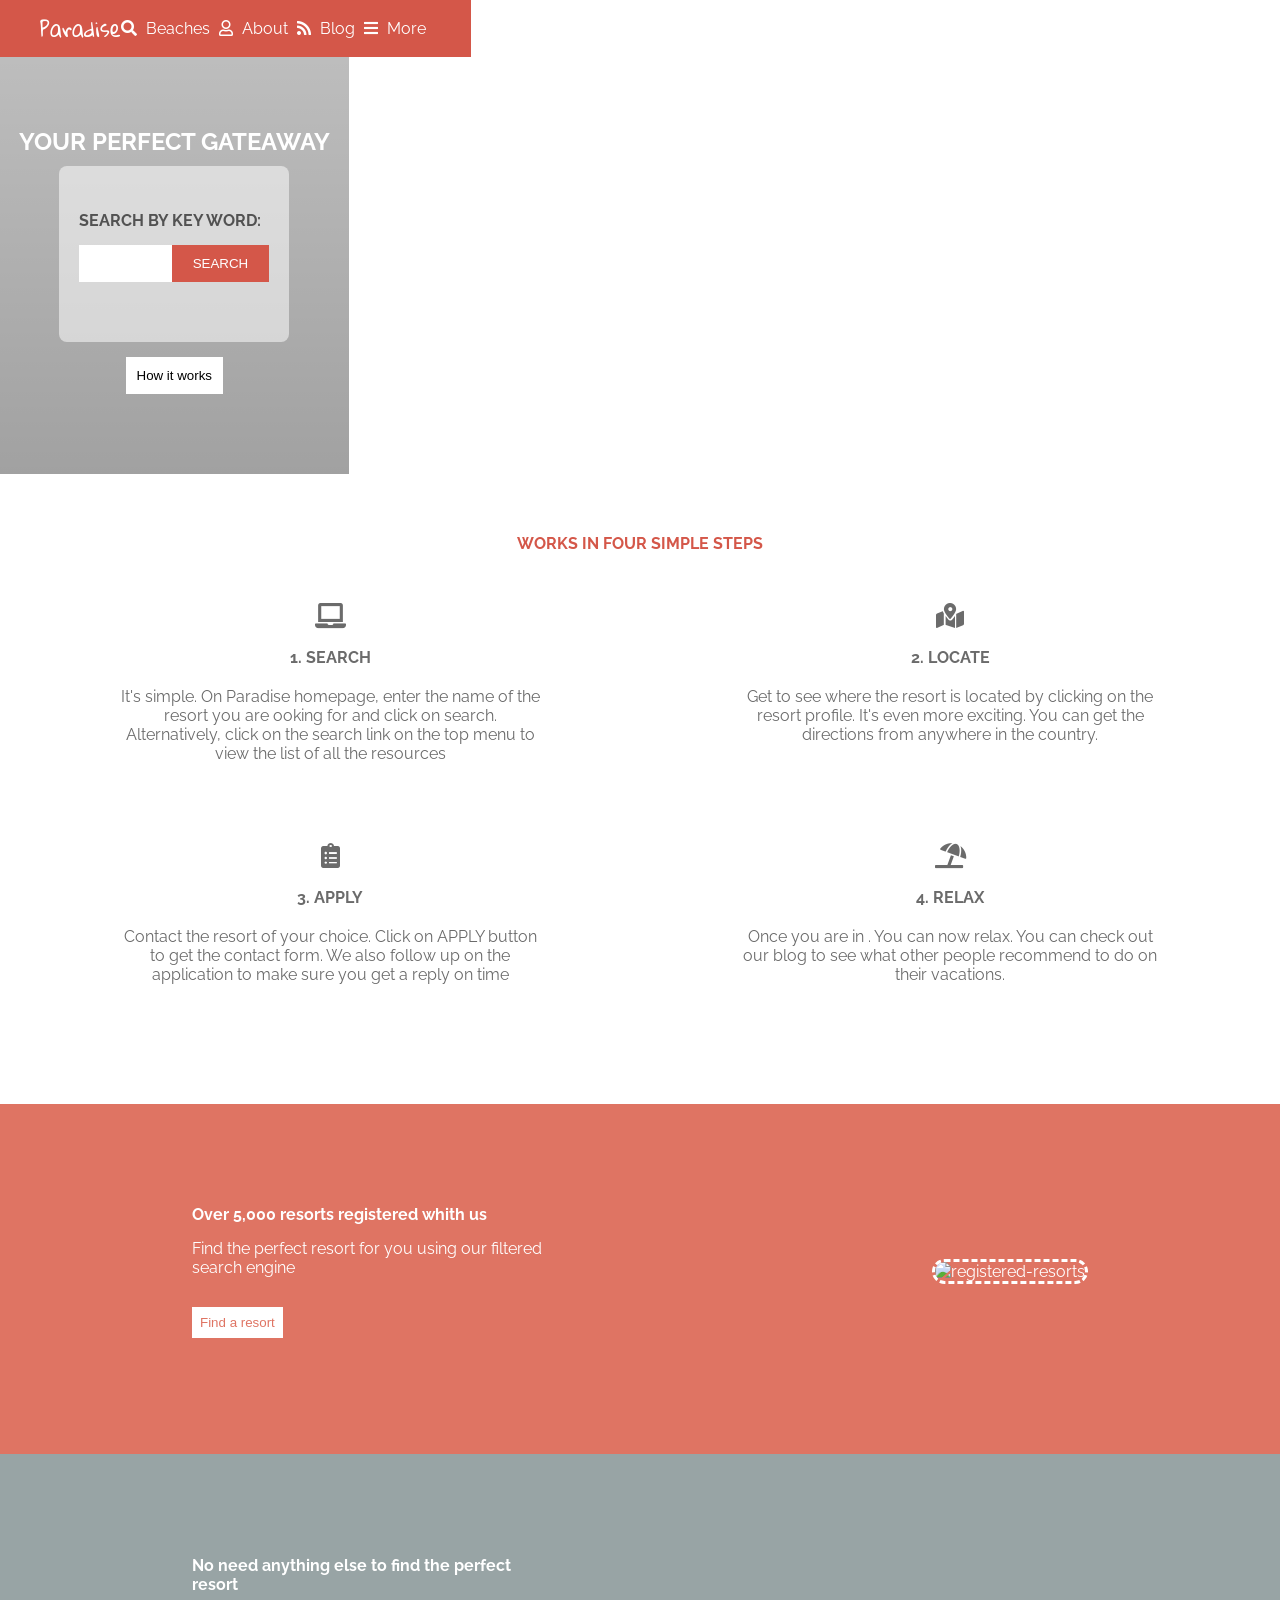
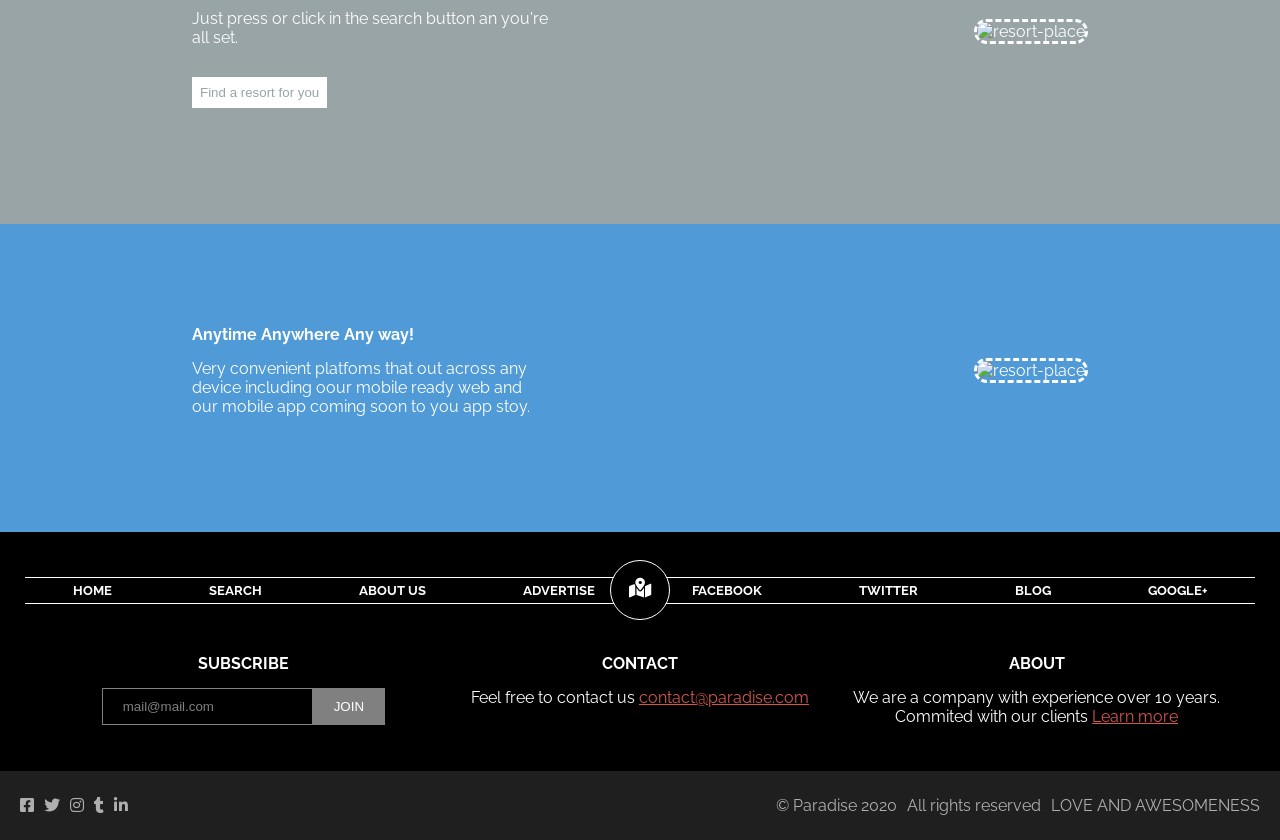
==== commit f3cd3043: "index page complete and fixed" ====
--- a/index.html
+++ b/index.html
@@ -53,28 +53,32 @@
           <i class="fas fa-laptop"></i>
           <h4>1. SEARCH</h4>
           <p>
-            Description text
+            It's simple. On Paradise homepage, enter the name of the resort you are ooking for and click on search.
+            Alternatively, click on the search link on the top menu to view the list of all the resources
           </p>
         </div>
         <div>
           <i class="fas fa-map-marked-alt"></i>
           <h4>2. LOCATE</h4>
           <p>
-            Description text
+            Get to see where the resort is located by clicking on the resort profile. It's even more exciting. You can
+            get the directions from anywhere in the country.
           </p>
         </div>
         <div>
           <i class="fas fa-clipboard-list"></i>
           <h4>3. APPLY</h4>
           <p>
-            Description text
+            Contact the resort of your choice. Click on APPLY button to get the contact form. We also follow up on the
+            application to make sure you get a reply on time
           </p>
         </div>
         <div>
           <i class="fas fa-umbrella-beach"></i>
           <h4>4. RELAX</h4>
           <p>
-            Description text
+            Once you are in . You can now relax. You can check out our blog to see what other people recommend to do on
+            their vacations.
           </p>
         </div>
       </div>
@@ -87,7 +91,7 @@
           <button>Find a resort</button>
         </div>
         <div>
-          <img src="https://image.flaticon.com/icons/png/512/2047/2047808.png"
+          <img src="https://www.mirandaresorts.com/cache/01/0a/010a0bf98fa011893b5032eb19274634.jpg"
             alt="registered-resorts">
         </div>
       </div>
@@ -99,7 +103,7 @@
         </div>
         <div>
           <img
-            src="https://image.flaticon.com/icons/png/512/2047/2047808.png"
+            src="https://blog.aci.aero/wp-content/uploads/2019/03/shutterstock_745544935-952x635.jpg"
             alt="resort-place">
         </div>
       </div>
@@ -111,7 +115,9 @@
             coming soon to you app stoy.</p>
         </div>
         <div>
-          <img src="https://image.flaticon.com/icons/png/512/2047/2047808.png" alt="resort-place">
+          <img
+            src="https://s3.amazonaws.com/uchealth-wp-uploads/wp-content/uploads/sites/6/2018/02/06033645/cell-phones-1024x683.jpg"
+            alt="resort-place">
         </div>
       </div>
     </section>
--- a/CSS/styles.css
+++ b/CSS/styles.css
@@ -1,6 +1,7 @@
 * {
   margin: 0;
   padding: 0;
+  box-sizing: border-box;
 }
 
 body {
@@ -55,8 +56,50 @@
   background-size: cover;
 }
 
+.search-section h2 {
+  color: #989390;
+  text-align: center;
+  margin-bottom: 15px;
+}
+
+.search-div {
+  width: 12%;
+  padding: 5px 10px;
+}
+
+.search-div select {
+  width: 100%;
+}
+
+.map div {
+  background-image: url("../resources/map.png");
+  background-size: 100%;
+  background-repeat: no-repeat;
+  height: 38vw;
+}
+
+.resort-specific div {
+  border: 1px solid #929292;
+  padding: 10px;
+  width: 40%;
+  margin: 10px;
+  display: flex;
+  justify-content: center;
+  align-items: center;
+  font-weight: bold;
+}
+
+.resort-specific p {
+  color: #509ad7;
+  padding: 0 10px;
+}
+
 .top-main div:first-child h2 {
   display: flex;
+}
+
+.more-details > * {
+  padding: 10px;
 }
 
 .top-main div > * {
@@ -65,6 +108,32 @@
 
 .search-box div {
   display: flex;
+}
+
+.steps-template div {
+  padding: 20px 100px 40px;
+}
+
+.more-details div {
+  background-color: #f5f5f5;
+  padding: 20px;
+  font-weight: bold;
+  letter-spacing: 10px;
+  font-size: 20px;
+  margin-top: 20px;
+}
+
+.results-found div {
+  width: 30%;
+  margin: 10px;
+  display: flex;
+  align-items: center;
+  justify-content: center;
+  color: white;
+  font-weight: bold;
+  font-size: 20px;
+  padding: 15px;
+  text-align: center;
 }
 
 .top-main div:first-child {
@@ -81,7 +150,7 @@
 .search-box {
   display: flex;
   flex-direction: column;
-  width: 810px;
+  width: 70%;
   padding: 45px 20px;
   background-color: rgba(255, 255, 255, 0.527);
   border-radius: 8px;
@@ -101,7 +170,8 @@
   color: gray;
   padding: 10px;
   margin: 5px 0;
-  width: 75%;
+  width: 100%;
+  box-sizing: border-box;
 }
 
 .search-box h4 {
@@ -112,6 +182,7 @@
   border: 1px white solid;
   padding: 10px;
   margin: 5px 0;
+  background-color: white;
 }
 
 .middle-main {
@@ -130,13 +201,9 @@
   text-align: center;
 }
 
-.steps-template div > *{
+.steps-template div > * {
   padding-bottom: 20px;
   color: rgb(107, 107, 107);
-}
-
-.steps-template div {
-  padding: 20px 20px 40px;
 }
 
 .steps-template {
@@ -196,8 +263,9 @@
 }
 
 .bottom-main img {
-  height: 100px;
-  background-color: red;
+  width: 350px;
+  border-radius: 50px;
+  border-style: dashed;
 }
 
 /* Footer */
@@ -216,6 +284,22 @@
   display: flex;
   flex-direction: column;
   padding: 45px 25px 25px;
+}
+
+.social-footer li {
+  padding: 10px 5px;
+}
+
+.contact-specific li {
+  padding: 5px 5px;
+  display: flex;
+}
+
+.contact-specific button {
+  border: 1px solid #509ad7;
+  padding: 5px;
+  background-color: #509ad7;
+  color: white;
 }
 
 .detail-footer li:nth-child(1),
@@ -245,7 +329,7 @@
   border: 1px solid white;
   background-color: black;
   top: -18px;
-  width: 50px;
+  width: 60px;
   height: 60px;
   text-align: center;
   font-size: 20px;
@@ -275,6 +359,29 @@
   flex-direction: column;
 }
 
+.more-details div:hover,
+.img-res1,
+.img-res2,
+.img-res3,
+.img-res4,
+.img-res5,
+.img-res6,
+.img-res7,
+button,
+footer i,
+.logo {
+  cursor: pointer;
+}
+
+.search-inputs button:first-of-type {
+  background-color: #457db4;
+  border: 1px solid #396ea2;
+  margin-right: 5px;
+  padding: 6px 9px;
+  color: white;
+  border-radius: 5px;
+}
+
 .contact section:first-child div {
   display: flex;
 }
@@ -286,6 +393,14 @@
   background-color: black;
 }
 
+.search-inputs button:last-of-type {
+  background-color: #e5ab5b;
+  border: 1px solid #e19f45;
+  padding: 6px 9px;
+  color: white;
+  border-radius: 5px;
+}
+
 .contact section:first-child button {
   border: 1px solid gray;
   background-color: gray;
@@ -311,10 +426,6 @@
   list-style: none;
 }
 
-.social-footer li {
-  padding: 10px 5px;
-}
-
 /* Search */
 
 .search-section {
@@ -325,12 +436,6 @@
   background-color: #d2dddfd0;
 }
 
-.search-section h2 {
-  color: #989390;
-  text-align: center;
-  margin-bottom: 15px;
-}
-
 .search-inputs {
   display: flex;
   font-size: 12px;
@@ -338,41 +443,12 @@
   align-items: flex-end;
 }
 
-.search-inputs input {
-  width: 85%;
-  padding: 3px 1px;
-}
-
-.search-inputs div {
-  width: 12%;
-  padding: 5px 10px;
-}
-
-.search-inputs button:first-of-type {
-  background-color: #457db4;
-  border: 1px solid #396ea2;
-  margin-right: 5px;
-  margin-bottom: 6px;
-  padding: 6px 9px;
-  color: white;
-  border-radius: 5px;
-}
-
-.search-inputs button:last-of-type {
-  background-color: #d45749;
-  border: 1px solid #d45749;
-  margin-bottom: 6px;
-  padding: 6px 9px;
-  color: white;
-  border-radius: 5px;
-}
-
-.search-inputs h3 {
+.search-inputs label {
   padding-bottom: 5px;
 }
 
 .results {
-  color: rgb(82, 82, 82);
+  color: #665f61;
   display: flex;
   flex-direction: column;
   align-items: center;
@@ -380,18 +456,12 @@
 }
 
 .results-found {
-  padding: 10px;
+  padding: 30px 10px 10px 10px;
   display: flex;
   flex-flow: wrap;
   flex-direction: row;
   justify-content: center;
-}
-
-.results-found div {
-  background-color: #df74633a;
-  padding: 10px;
-  width: 30%;
-  margin: 10px;
+  width: 100%;
 }
 
 /* detail */
@@ -401,7 +471,7 @@
   margin: 15px;
   color: #1f1f1f;
   text-align: center;
-  box-shadow: 0px 0px 10px #929292;
+  box-shadow: 0 0 10px #929292;
 }
 
 .resort-specific {
@@ -412,31 +482,25 @@
   justify-content: center;
 }
 
-.resort-specific div {
-  border: 1px solid #929292;
-  padding: 10px;
-  width: 40%;
-  margin: 10px;
-}
-
 .contact-specific {
   display: flex;
   align-items: end;
   flex-direction: column;
+  font-weight: bold;
 }
 
 .contact-specific ul {
   display: flex;
   list-style: none;
-}
-
-.contact-specific li {
-  padding: 5px 10px;
-  display: flex;
+  padding-top: 20px;
 }
 
 .contact-specific p {
   color: #509bd7;
+}
+
+.contact-specific li > * {
+  padding: 0 5px;
 }
 
 .more-details {
@@ -445,25 +509,84 @@
   color: #1f1f1f;
 }
 
-.more-details > * {
-  padding: 10px;
-}
-
 .more-details i {
   padding-right: 10px;
 }
 
-.more-details div:hover {
-  cursor: pointer;
-}
-
 .map {
-  color: #df7463;
+  color: #d45749;
   padding: 15px;
   margin: 15px;
   text-align: center;
 }
 
+.map h4 {
+  padding-bottom: 50px;
+  font-size: 20px;
+}
+
+.search-div input,
+.search-div select {
+  width: 90%;
+  padding: 3px 1px;
+  color: #1f1f1f;
+}
+
+.search-inputs div:nth-child(6) {
+  display: flex;
+  width: auto;
+  margin: 0;
+}
+
+.img-res1 {
+  background-image: url("https://travel.usnews.com/dims4/USNEWS/596e3e3/2147483647/resize/600x400^>/crop/600x400/quality/85/?url=https://travel.usnews.com/images/Four_Seasons_Resort_Lanai_usn_9.jpg");
+  background-repeat: no-repeat;
+  background-size: cover;
+  height: 350px;
+}
+
+.img-res2 {
+  background-image: url("https://travel.usnews.com/dims4/USNEWS/476b3a2/2147483647/resize/600x400^>/crop/600x400/quality/85/?url=https://travel.usnews.com/images/Rancho_Valencia_Resort_Spa_usn_12.jpg");
+  background-repeat: no-repeat;
+  background-size: cover;
+  height: 350px;
+}
+
+.img-res3 {
+  background-image: url("https://travel.usnews.com/dims4/USNEWS/e8d99b7/2147483647/resize/600x400^>/crop/600x400/quality/85/?url=https://travel.usnews.com/images/Montage_Kapalua_Bay_usn_10.jpg");
+  background-repeat: no-repeat;
+  background-size: cover;
+  height: 350px;
+}
+
+.img-res4 {
+  background-image: url("https://travel.usnews.com/dims4/USNEWS/bb9dfb3/2147483647/resize/600x400^>/crop/600x400/quality/85/?url=https://travel.usnews.com/images/The_Broadmoor_Colorado_Springs_usn_2.jpg");
+  background-repeat: no-repeat;
+  background-size: cover;
+  height: 350px;
+}
+
+.img-res5 {
+  background-image: url("https://travel.usnews.com/dims4/USNEWS/29f3f35/2147483647/resize/600x400^>/crop/600x400/quality/85/?url=https://travel.usnews.com/images/Four_Seasons_Resort_Hualalai_at_Historic_Kaupulehu_usn_6.jpg");
+  background-repeat: no-repeat;
+  background-size: cover;
+  height: 350px;
+}
+
+.img-res6 {
+  background-image: url("https://travel.usnews.com/dims4/USNEWS/136269f/2147483647/resize/600x400^>/crop/600x400/quality/85/?url=https://travel.usnews.com/images/Four_Seasons_Resort_Maui_at_Wailea_usn_16.jpg");
+  background-repeat: no-repeat;
+  background-size: cover;
+  height: 350px;
+}
+
+.img-res7 {
+  background-image: url("https://travel.usnews.com/dims4/USNEWS/d9f8d7d/2147483647/resize/600x400^>/crop/600x400/quality/85/?url=https://travel.usnews.com/images/Montage_Palmetto_Bluff_usn_29.jpg");
+  background-repeat: no-repeat;
+  background-size: cover;
+  height: 350px;
+}
+
 @media only screen and (max-width: 768px) {
   header nav li {
     display: none;
@@ -491,10 +614,77 @@
     display: grid;
     grid-template-columns: 1fr;
   }
-  
+
+  .feature-container {
+    display: flex;
+    align-items: center;
+    padding: 4% 15%;
+    flex-direction: column;
+  }
+
+  .results-found div {
+    width: 90%;
+    margin: 10px;
+    display: flex;
+    align-items: center;
+    justify-content: center;
+    color: white;
+    font-weight: bold;
+    font-size: 20px;
+    padding: 15px;
+    text-align: center;
+  }
+
   .feature-container div:first-child {
     width: 60%;
     margin: 30px 0;
+    order: 2;
+  }
+
+  .search-inputs div:nth-child(6) {
+    display: flex;
+    width: 100%;
+    margin: 0;
+    flex-direction: column;
+  }
+
+  .more-details div {
+    background-color: #f5f5f5;
+    padding: 20px;
+    font-weight: bold;
+    letter-spacing: 5px;
+    font-size: 17px;
+    margin-top: 20px;
+  }
+
+  .search-inputs {
+    display: flex;
+    font-size: 12px;
+    justify-content: center;
+    align-items: center;
+    flex-direction: column;
+  }
+
+  .search-div input,
+  .search-div select {
+    width: 100%;
+    padding: 3px 1px;
+    color: #1f1f1f;
+  }
+
+  .search-inputs button:first-of-type {
+    margin-top: 30px;
+    margin-bottom: 20px;
+    width: 100%;
+  }
+
+  .search-inputs button:last-of-type {
+    width: 100%;
+  }
+
+  .search-div {
+    width: 100%;
+    padding: 5px 10px;
   }
 
   /* Footer */
@@ -502,7 +692,9 @@
   .contact {
     display: flex;
     flex-direction: column;
-    align-items: center;
+    padding: 20px 20px 10px;
+    align-items: center;
+    text-align: center;
   }
 
   .contact section {
@@ -524,13 +716,58 @@
     flex-direction: column;
   }
 
-  /* seacrh */
-
-  .results-found div {
-    background-color: #df7463;
+  .resort-specific {
     padding: 10px;
-    width: 90%;
+    display: flex;
+    display: column;
+    flex-flow: wrap;
+    flex-direction: row;
+    justify-content: center;
+  }
+
+  .resort-specific div {
+    border: 1px solid #929292;
+    padding: 10px;
+    width: 100%;
     margin: 10px;
+    display: flex;
+    justify-content: center;
+    align-items: center;
+    font-weight: bold;
+  }
+
+  .contact-specific ul {
+    display: flex;
+    list-style: none;
+    flex-direction: column;
+    align-items: flex-start;
+    width: 100%;
+    padding: 10px;
+  }
+
+  .contact-specific button {
+    margin-right: 20px;
+  }
+
+  footer nav ul {
+    display: flex;
+    flex-direction: column;
+    justify-content: center;
+    width: 100%;
+    padding: 5px 0;
+    border: none;
+    align-items: center;
+  }
+
+  .detail-footer {
+    background-color: black;
+    display: flex;
+    flex-direction: column;
+    padding: 45px 25px 25px;
+  }
+
+  footer nav li {
+    padding-bottom: 10px;
   }
 }
 
@@ -565,9 +802,66 @@
     display: none;
   }
 
+  .results-found div {
+    width: 42%;
+    margin: 10px;
+    display: flex;
+    align-items: center;
+    justify-content: center;
+    color: white;
+    font-weight: bold;
+    font-size: 20px;
+    padding: 15px;
+    text-align: center;
+  }
+
+  .search-inputs {
+    display: flex;
+    font-size: 12px;
+    justify-content: center;
+    align-items: flex-end;
+    flex-flow: wrap;
+  }
+
+  .more-details div {
+    background-color: #f5f5f5;
+    padding: 20px;
+    font-weight: bold;
+    letter-spacing: 8px;
+    font-size: 18px;
+    margin-top: 20px;
+  }
+
+  .search-div {
+    width: 45%;
+    padding: 5px 10px;
+  }
+
+  .search-inputs div:nth-child(6) {
+    display: flex;
+    width: 70%;
+    margin-top: 30px;
+    justify-content: center;
+  }
+
+  .feature-container {
+    display: flex;
+    align-items: center;
+    padding: 4% 15%;
+    flex-direction: column;
+  }
+
   .feature-container div:first-child {
     width: 60%;
     margin: 30px 0;
+    order: 2;
+  }
+
+  .search-div input,
+  .search-div select {
+    width: 85%;
+    padding: 3px 1px;
+    color: #1f1f1f;
   }
 
   .contact section:first-child input {
@@ -577,13 +871,4 @@
   .contact section:first-child button {
     width: 40%;
   }
-
-  /* search */
-
-  .results-found div {
-    background-color: #df7463;
-    padding: 10px;
-    width: 40%;
-    margin: 10px;
-  }
-}
+}
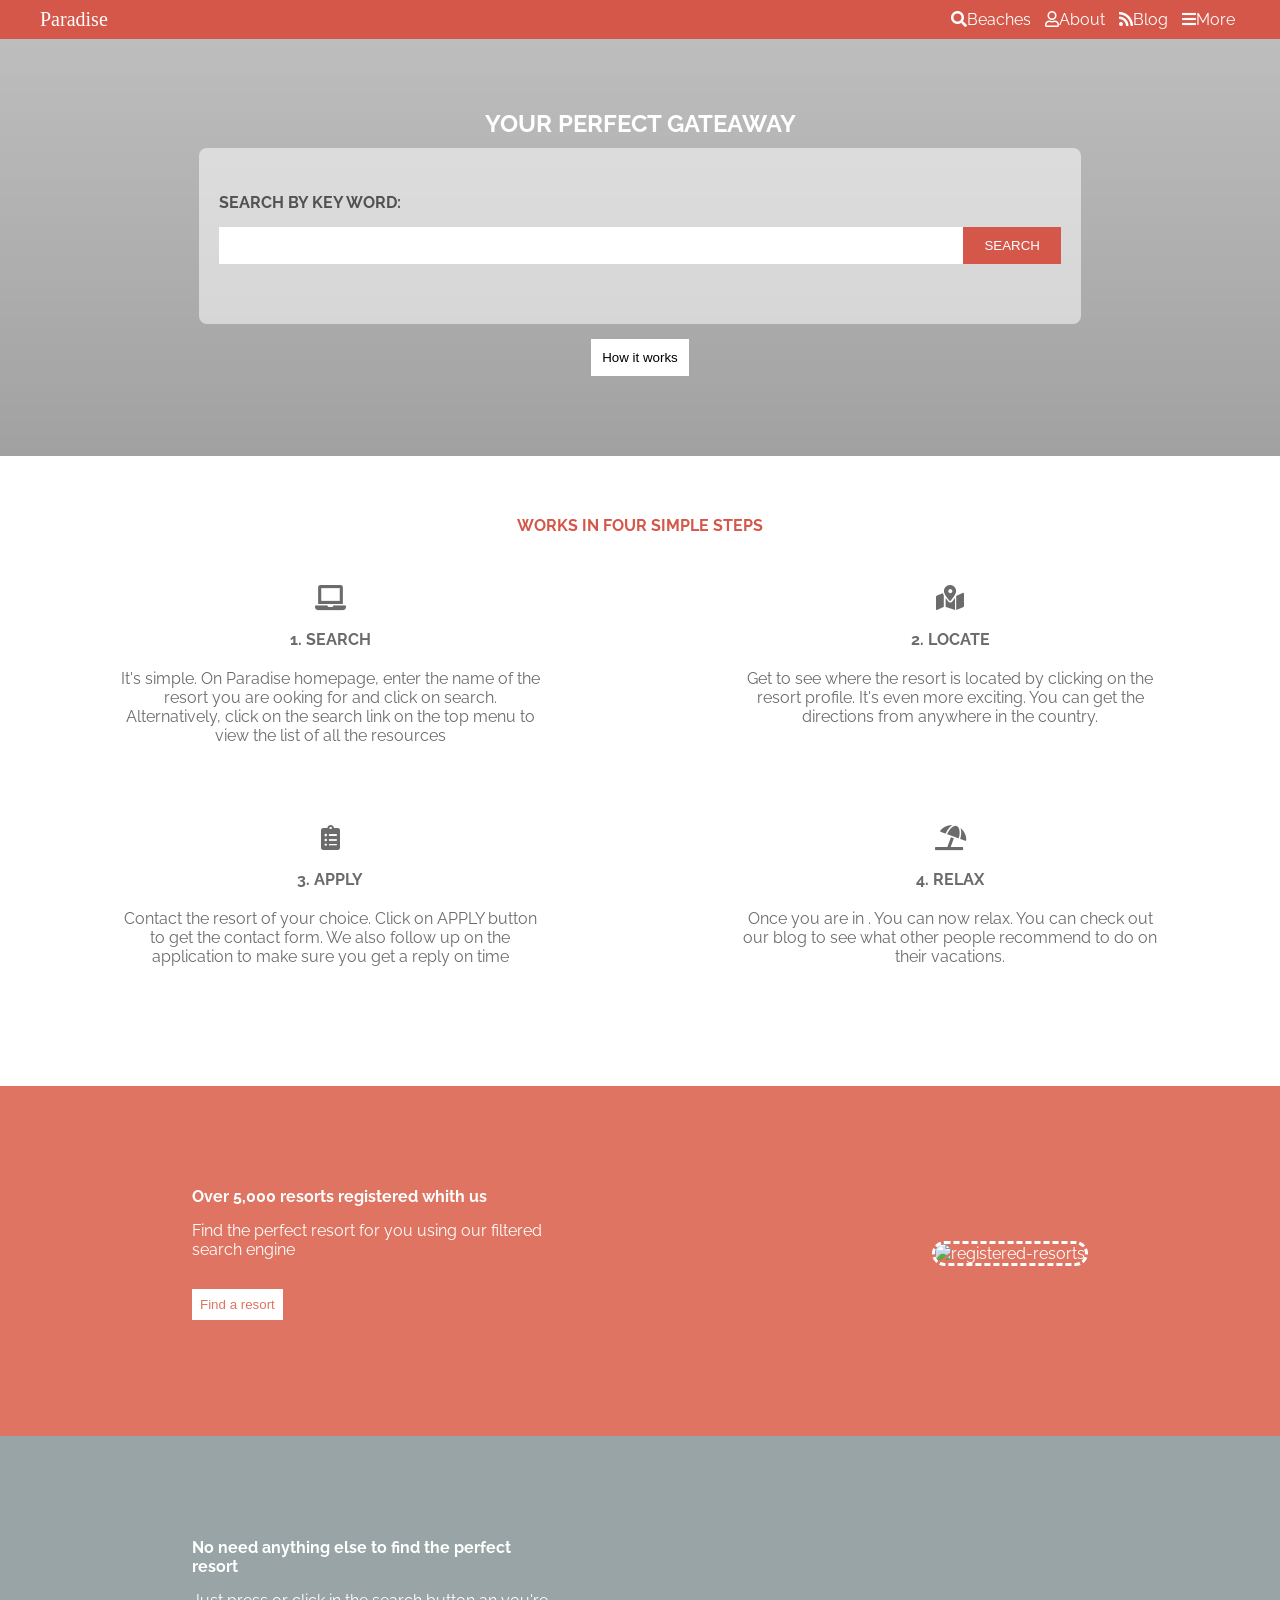
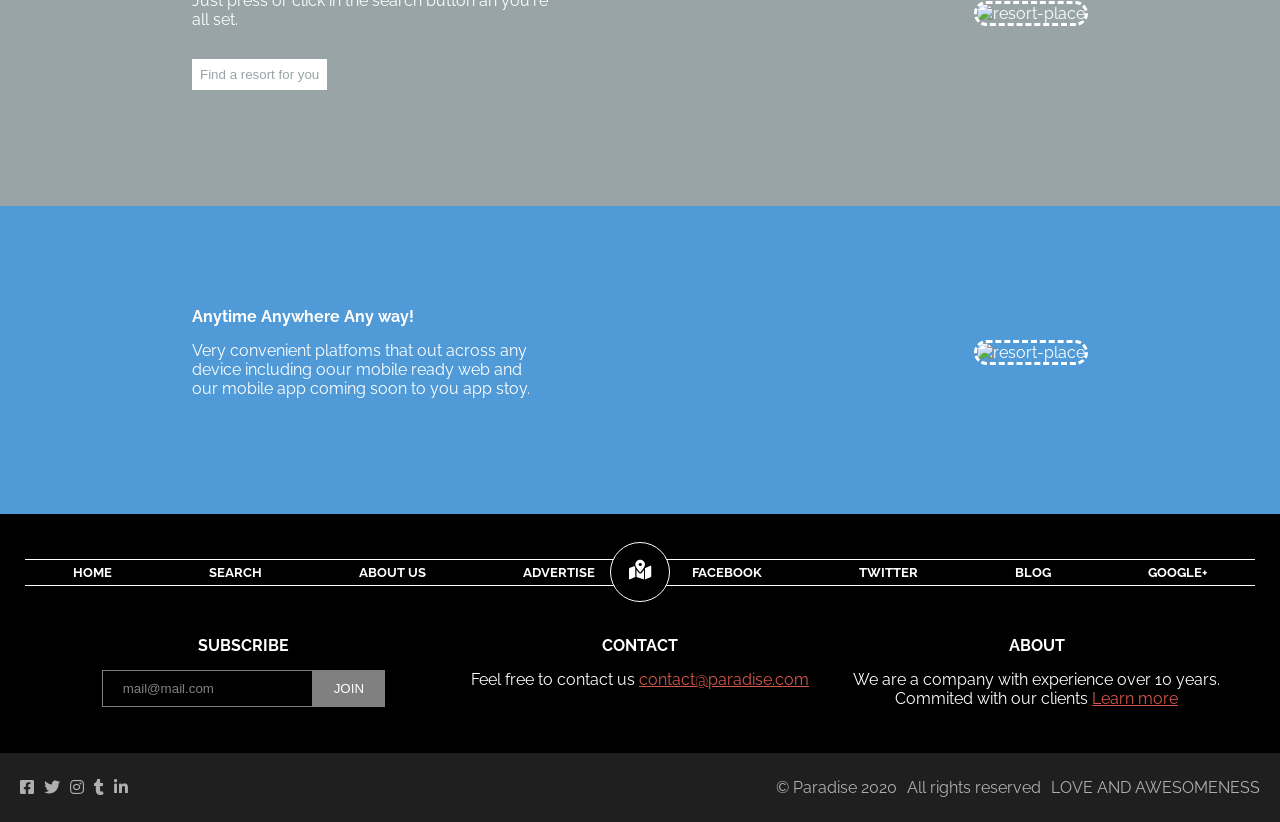
==== commit 36cd7691: "css and html validated" ====
--- a/index.html
+++ b/index.html
@@ -8,7 +8,8 @@
   <title>Home</title>
   <link rel="stylesheet" href="https://use.fontawesome.com/releases/v5.12.1/css/all.css"
     integrity="sha384-v8BU367qNbs/aIZIxuivaU55N5GPF89WBerHoGA4QTcbUjYiLQtKdrfXnqAcXyTv" crossorigin="anonymous">
-  <link href="https://fonts.googleapis.com/css?family=Gloria+Hallelujah|Raleway:300,400,500,600,700&display=swap"
+  <link href="https://fonts.googleapis.com/css?family=Gloria" rel="stylesheet">
+  <link href="https://fonts.googleapis.com/css?family=Hallelujah%7CRaleway:300,400,500,600,700&display=swap"
     rel="stylesheet">
 </head>
 <body>
@@ -17,14 +18,10 @@
       <div class="logo">Paradise</div>
       <div>
         <ul>
-          <i class="fas fa-search"></i>
-          <li><a href="search.html">Beaches</a></li>
-          <i class="far fa-user"></i>
-          <li><a href="#">About</a></li>
-          <i class="fas fa-rss"></i>
-          <li><a href="#">Blog</a></li>
-          <i class="fas fa-bars"></i>
-          <li><a href="#">More</a></li>
+          <li><i class="fas fa-search"></i><a href="search.html">Beaches</a></li>
+          <li><i class="far fa-user"></i><a href="#">About</a></li>
+          <li><i class="fas fa-rss"></i><a href="#">Blog</a></li>
+          <li><i class="fas fa-bars"></i><a href="#">More</a></li>
         </ul>
       </div>
     </nav>
@@ -125,13 +122,14 @@
 
   <footer>
     <section class="detail-footer">
+      <h6>none</h6>
       <nav>
         <ul>
           <li><a href="index.html">HOME</a></li>
           <li><a href="search.html">SEARCH</a></li>
-          <li><a href="#">ABOUT US</a</li>
+          <li><a href="#">ABOUT US</a></li>
             <li><a href="#">ADVERTISE</a></li>
-          <li class="circle-icon"><i class="fas fa-map-marked-alt"></i></li>
+          <li class="circle-icon"><i class="fas fa-map-marked-alt"><span>none</span></i></li>
           <li><a href="#">FACEBOOK</a></li>
           <li><a href="#">TWITTER</a></li>
           <li><a href="#">BLOG</a></li>
@@ -159,13 +157,14 @@
       </div>
     </section>
     <section class="social-footer">
+      <h6>none</h6>
       <div>
         <ul>
           <li><i class="fab fa-facebook-square"></i>
           <li><i class="fab fa-twitter"></i></li>
           <li><i class="fab fa-instagram"></i></li>
           <li><i class="fab fa-tumblr"></i></li>
-          <li><i class="fab fa-linkedin-in"></i></li></li>
+          <li><i class="fab fa-linkedin-in"></i></li>
         </ul>
       </div>
       <div>
--- a/CSS/styles.css
+++ b/CSS/styles.css
@@ -15,7 +15,6 @@
   padding: 8px 40px;
   background-color: #d45749;
   color: white;
-  width: fit-content;
 }
 
 nav {
@@ -137,7 +136,6 @@
 }
 
 .top-main div:first-child {
-  width: fit-content;
   height: 100%;
   padding: 70px 10px;
   display: flex;
@@ -474,6 +472,11 @@
   box-shadow: 0 0 10px #929292;
 }
 
+h6,
+.circle-icon span {
+  display: none;
+}
+
 .resort-specific {
   padding: 10px;
   display: flex;
@@ -484,7 +487,7 @@
 
 .contact-specific {
   display: flex;
-  align-items: end;
+  align-items: flex-end;
   flex-direction: column;
   font-weight: bold;
 }
@@ -587,8 +590,13 @@
   height: 350px;
 }
 
+.img-res1 a {
+  color: white;
+  text-decoration: none;
+}
+
 @media only screen and (max-width: 768px) {
-  header nav li {
+  header nav li a {
     display: none;
   }
 
@@ -719,7 +727,6 @@
   .resort-specific {
     padding: 10px;
     display: flex;
-    display: column;
     flex-flow: wrap;
     flex-direction: row;
     justify-content: center;
@@ -772,7 +779,7 @@
 }
 
 @media only screen and (min-width: 769px) and (max-width: 1024px) {
-  header nav li {
+  header nav li a {
     display: none;
   }
 
